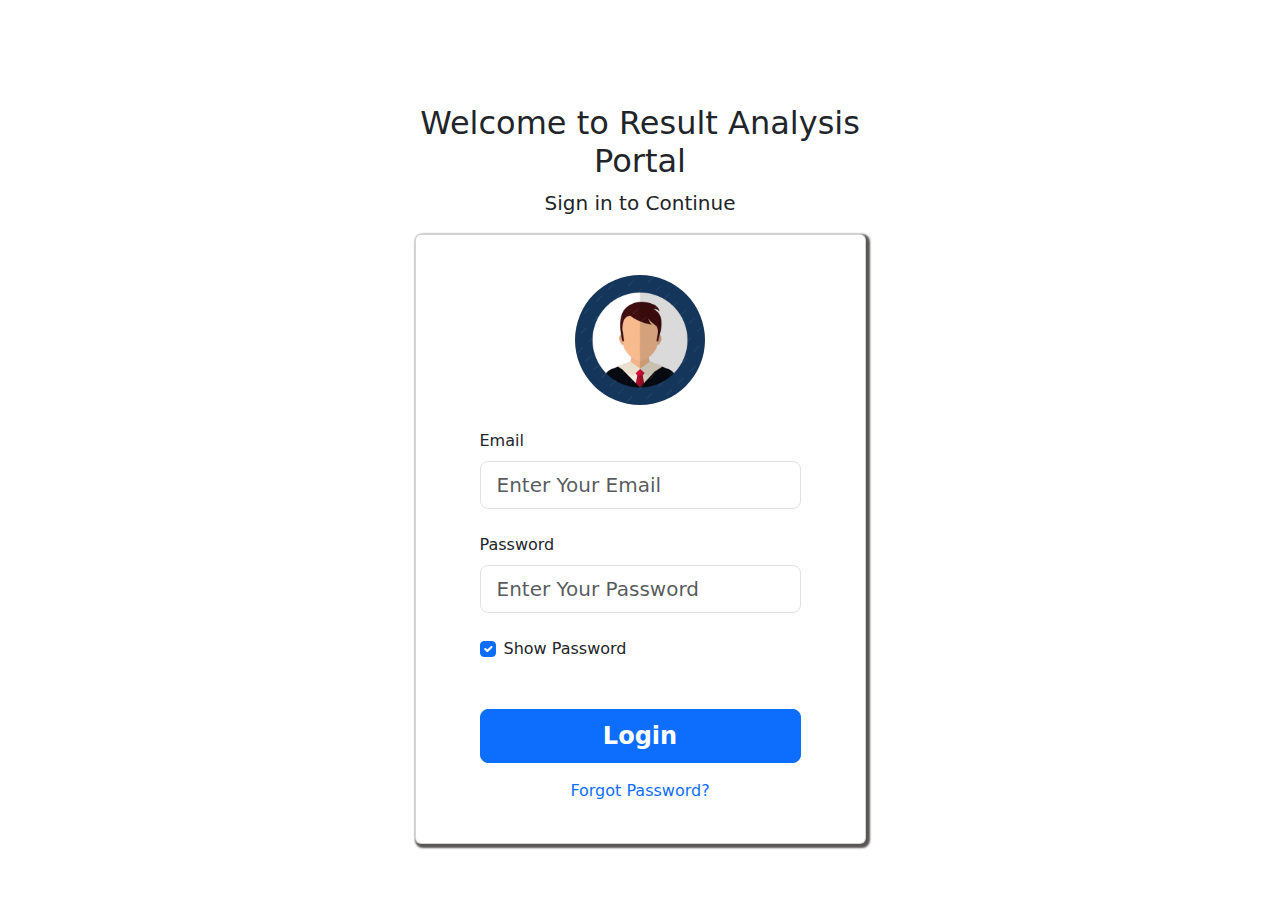
==== index.html @ 91aff0e8 "filename updates" ====
<!DOCTYPE html>
<html lang="en">

<head>
    <meta charset="UTF-8">
    <meta name="viewport" content="width=device-width, initial-scale=1.0">
    <title>Login Page</title>
    <link rel="stylesheet" href="https://cdn.jsdelivr.net/npm/bootstrap@5.3.2/dist/css/bootstrap.min.css">
    <link rel="stylesheet" href="login_page.css">
</head>

<body>
    <main class="d-flex w-100">
        <div class="container d-flex flex-column">
            <div class="row vh-100">
                <div class="col-sm-10 col-md-8 col-lg-5 mx-auto d-table h-100">
                    <div class="d-table-cell align-middle">
                        <div class="text-center mt-5">
                            <h1 class="h2">Welcome to Result Analysis Portal</h1>
                            <p class="lead">
                                Sign in to Continue
                            </p>
                        </div>
                        <div class="card">
                            <div class="card-body">
                                <div class="m-sm-4 text-center mt-3">
                                    <img src="profile-placeholder.avif" alt="Admin-Img" class="img-fluid rounded-circle"
                                        width="130" height="130">
                                </div>
                                <form action="#" class="mx-md-5 mx-3 ">
                                    <input type="hidden" name="_token" value="#" autocomplete="off">
                                    <div class="mb-4">
                                        <label for="#" class="form-label">Email</label>
                                        <input type="email" name="email" id="email" placeholder="Enter Your Email"
                                            class="form-control form-control-lg">
                                        <span class="text-danger" id="email-error"></span>
                                    </div>
                                    <div class="mb-4">
                                        <label for="" class="form-label">Password</label>
                                        <input type="password" name="password" id="password"
                                            placeholder="Enter Your Password" class="form-control form-control-lg">
                                        <span class="text-danger" id="password-error"></span>
                                    </div>
                                    <div>
                                        <label for="checkbox" class="form-check">Show Password
                                            <input type="checkbox" class="form-check-input" value="remember_me"
                                                name="remember-me" checked id="checkbox">
                                            <span class="form-check-label" id="#"></span>
                                        </label>
                                    </div>
                                    <div class="text-center mt-5">
                                        <input type="submit" value="Login"
                                            class="btn btn-lg btn-primary w-100 fw-bold fs-4" id="myButton"/>
                                    </div>
                                    <div class="mt-3 mb-4 text-center ">
                                        <a href="#" class="text-decoration-none">Forgot Password?</a>
                                    </div>
                                </form>
                            </div>
                        </div>
                    </div>
                </div>
            </div>
        </div>
    </main>
</body>
<script src="https://cdn.jsdelivr.net/npm/bootstrap@5.3.2/dist/js/bootstrap.bundle.min.js"></script>
<script src="./logo.js" type="text/javascript"></script>

</html>
---- login_page.css ----
/* a{
    text-decoration: none;
} */
.card{
    box-shadow: 2px  2px 2px 2px rgb(89, 86, 86);
}
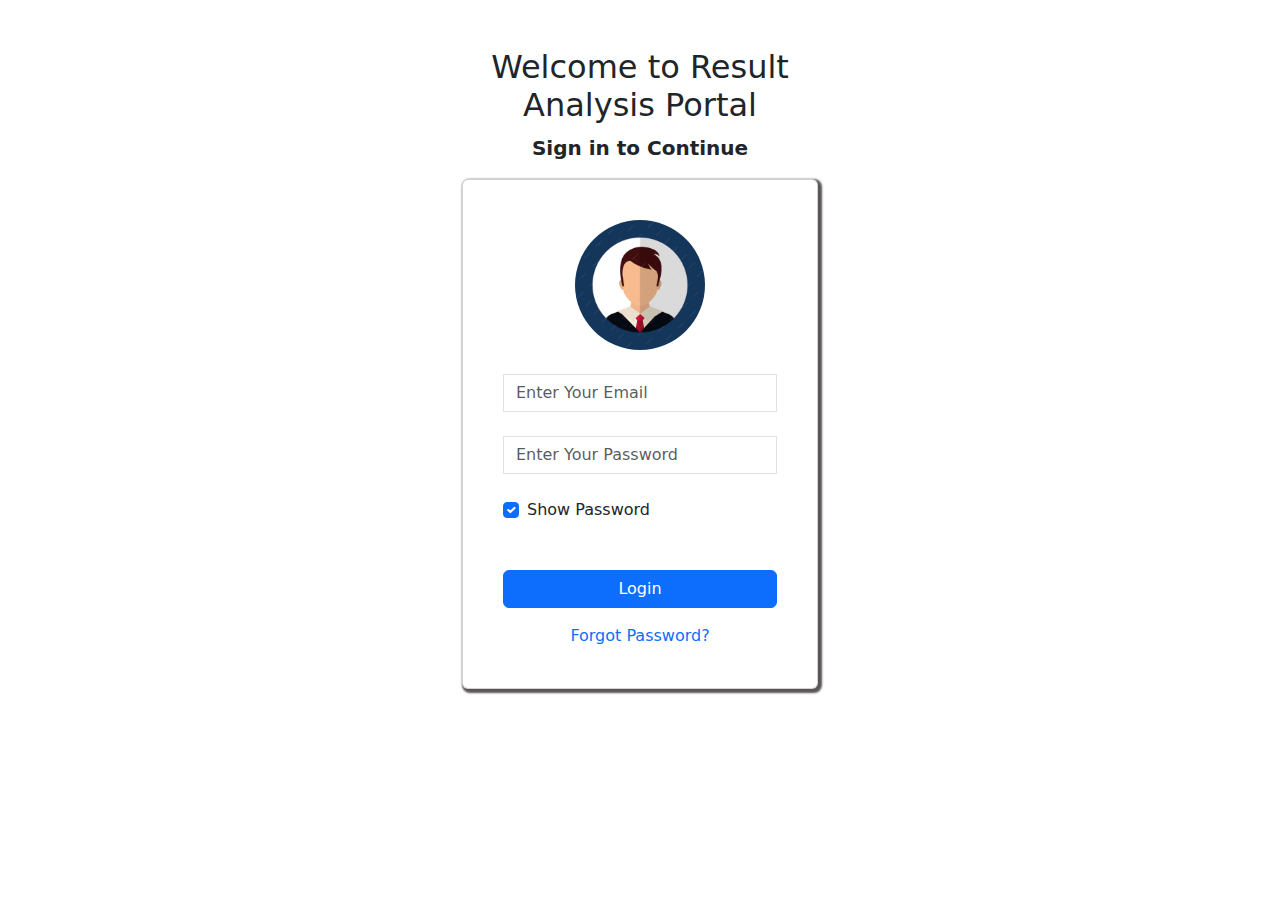
==== commit 01ce3ca2: "responsive updates" ====
--- a/index.html
+++ b/index.html
@@ -11,52 +11,47 @@
 
 <body>
     <main class="d-flex w-100">
-        <div class="container d-flex flex-column">
-            <div class="row vh-100">
-                <div class="col-sm-10 col-md-8 col-lg-5 mx-auto d-table h-100">
-                    <div class="d-table-cell align-middle">
-                        <div class="text-center mt-5">
-                            <h1 class="h2">Welcome to Result Analysis Portal</h1>
-                            <p class="lead">
-                                Sign in to Continue
-                            </p>
-                        </div>
-                        <div class="card">
-                            <div class="card-body">
-                                <div class="m-sm-4 text-center mt-3">
-                                    <img src="profile-placeholder.avif" alt="Admin-Img" class="img-fluid rounded-circle"
-                                        width="130" height="130">
+        <div class="container">
+            <div class="row d-flex justify-content-center">
+                <div class="col-xl-4 col-lg-6 col-md-7 col">
+                    <div class="text-center mt-5">
+                        <h1 class="h2">Welcome to Result Analysis Portal</h1>
+                        <p class="fs-5 fw-bold">
+                            Sign in to Continue
+                        </p>
+                    </div>
+                    <div class="card">
+                        <div class="card-body">
+                            <div class="m-sm-4 text-center mt-3">
+                                <img src="profile-placeholder.avif" alt="Admin-Img" class="img-fluid rounded-circle"
+                                    width="130" height="130">
+                            </div>
+                            <form action="#" class="mx-4">
+                                <div class="mb-4">
+                                    <input type="email" name="email" id="email" placeholder="Enter Your Email"
+                                        class="form-control rounded-0">
+                                    <span class="text-danger" id="email-error"></span>
                                 </div>
-                                <form action="#" class="mx-md-5 mx-3 ">
-                                    <input type="hidden" name="_token" value="#" autocomplete="off">
-                                    <div class="mb-4">
-                                        <label for="#" class="form-label">Email</label>
-                                        <input type="email" name="email" id="email" placeholder="Enter Your Email"
-                                            class="form-control form-control-lg">
-                                        <span class="text-danger" id="email-error"></span>
-                                    </div>
-                                    <div class="mb-4">
-                                        <label for="" class="form-label">Password</label>
-                                        <input type="password" name="password" id="password"
-                                            placeholder="Enter Your Password" class="form-control form-control-lg">
-                                        <span class="text-danger" id="password-error"></span>
-                                    </div>
-                                    <div>
-                                        <label for="checkbox" class="form-check">Show Password
-                                            <input type="checkbox" class="form-check-input" value="remember_me"
-                                                name="remember-me" checked id="checkbox">
-                                            <span class="form-check-label" id="#"></span>
-                                        </label>
-                                    </div>
-                                    <div class="text-center mt-5">
-                                        <input type="submit" value="Login"
-                                            class="btn btn-lg btn-primary w-100 fw-bold fs-4" id="myButton"/>
-                                    </div>
-                                    <div class="mt-3 mb-4 text-center ">
-                                        <a href="#" class="text-decoration-none">Forgot Password?</a>
-                                    </div>
-                                </form>
-                            </div>
+                                <div class="mb-4">
+                                    <input type="password" name="password" id="password"
+                                        placeholder="Enter Your Password" class="form-control rounded-0">
+                                    <span class="text-danger" id="password-error"></span>
+                                </div>
+                                <div>
+                                    <label for="checkbox" class="form-check">Show Password
+                                        <input type="checkbox" class="form-check-input" value="remember_me"
+                                            name="remember-me" checked id="checkbox">
+                                        <span class="form-check-label" id="#"></span>
+                                    </label>
+                                </div>
+                                <div class="text-center mt-5">
+                                    <input type="button" value="Login" class="btn btn-primary w-100" id="myButton"
+                                        onclick="login()" />
+                                </div>
+                                <div class="mt-3 mb-4 text-center ">
+                                    <a href="#" class="text-decoration-none">Forgot Password?</a>
+                                </div>
+                            </form>
                         </div>
                     </div>
                 </div>
@@ -65,6 +60,6 @@
     </main>
 </body>
 <script src="https://cdn.jsdelivr.net/npm/bootstrap@5.3.2/dist/js/bootstrap.bundle.min.js"></script>
-<script src="./logo.js" type="text/javascript"></script>
+<script src="login.js"></script>
 
 </html>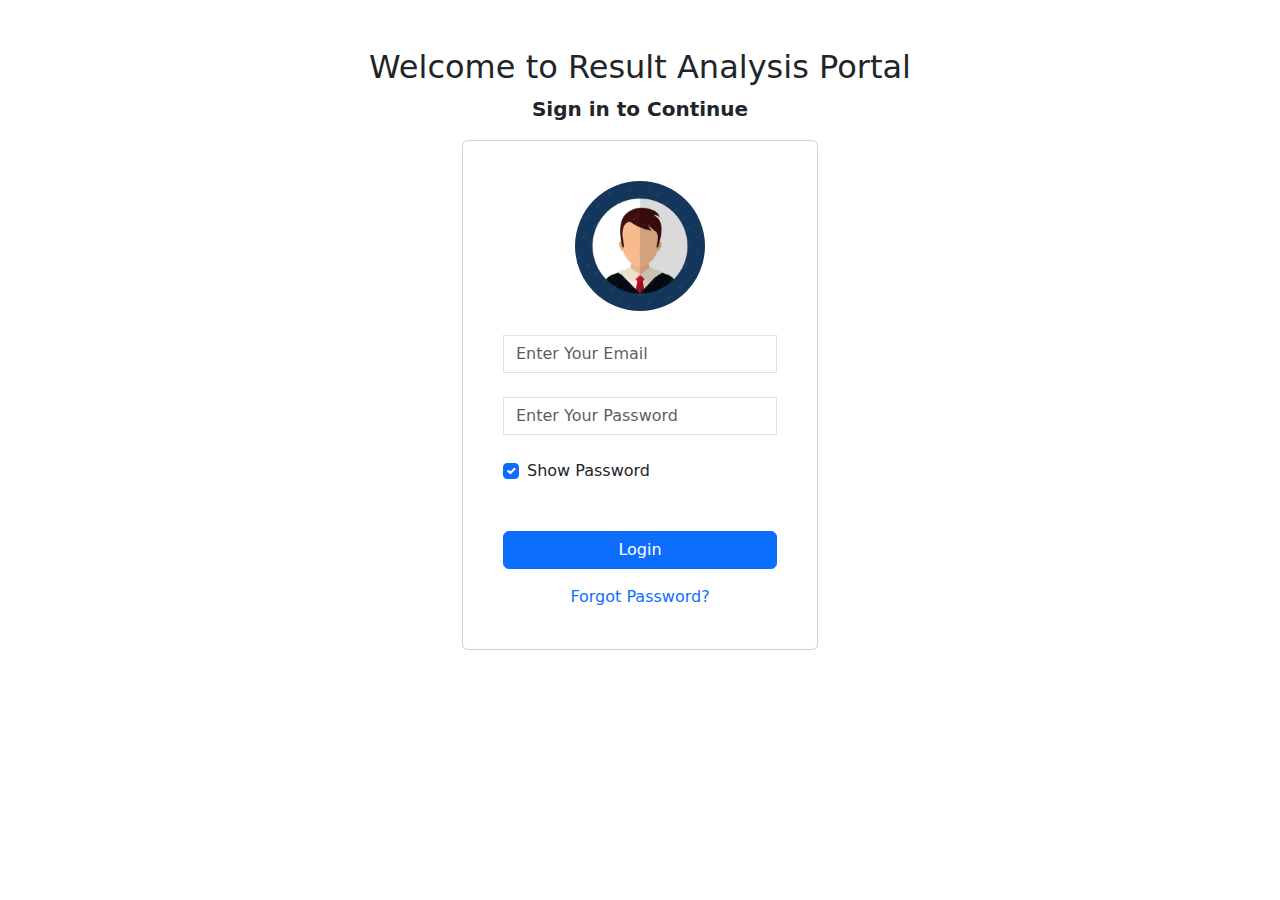
==== commit 97cf6d9b: "update" ====
--- a/index.html
+++ b/index.html
@@ -13,16 +13,16 @@
     <main class="d-flex w-100">
         <div class="container">
             <div class="row d-flex justify-content-center">
+                <div class="text-center mt-5">
+                    <h1 class="h2">Welcome to Result Analysis Portal</h1>
+                    <p class="fs-5 fw-bold">
+                        Sign in to Continue
+                    </p>
+                </div>
                 <div class="col-xl-4 col-lg-6 col-md-7 col">
-                    <div class="text-center mt-5">
-                        <h1 class="h2">Welcome to Result Analysis Portal</h1>
-                        <p class="fs-5 fw-bold">
-                            Sign in to Continue
-                        </p>
-                    </div>
                     <div class="card">
                         <div class="card-body">
-                            <div class="m-sm-4 text-center mt-3">
+                            <div class="m-sm-4 text-center mt-2 mb-2">
                                 <img src="profile-placeholder.avif" alt="Admin-Img" class="img-fluid rounded-circle"
                                     width="130" height="130">
                             </div>
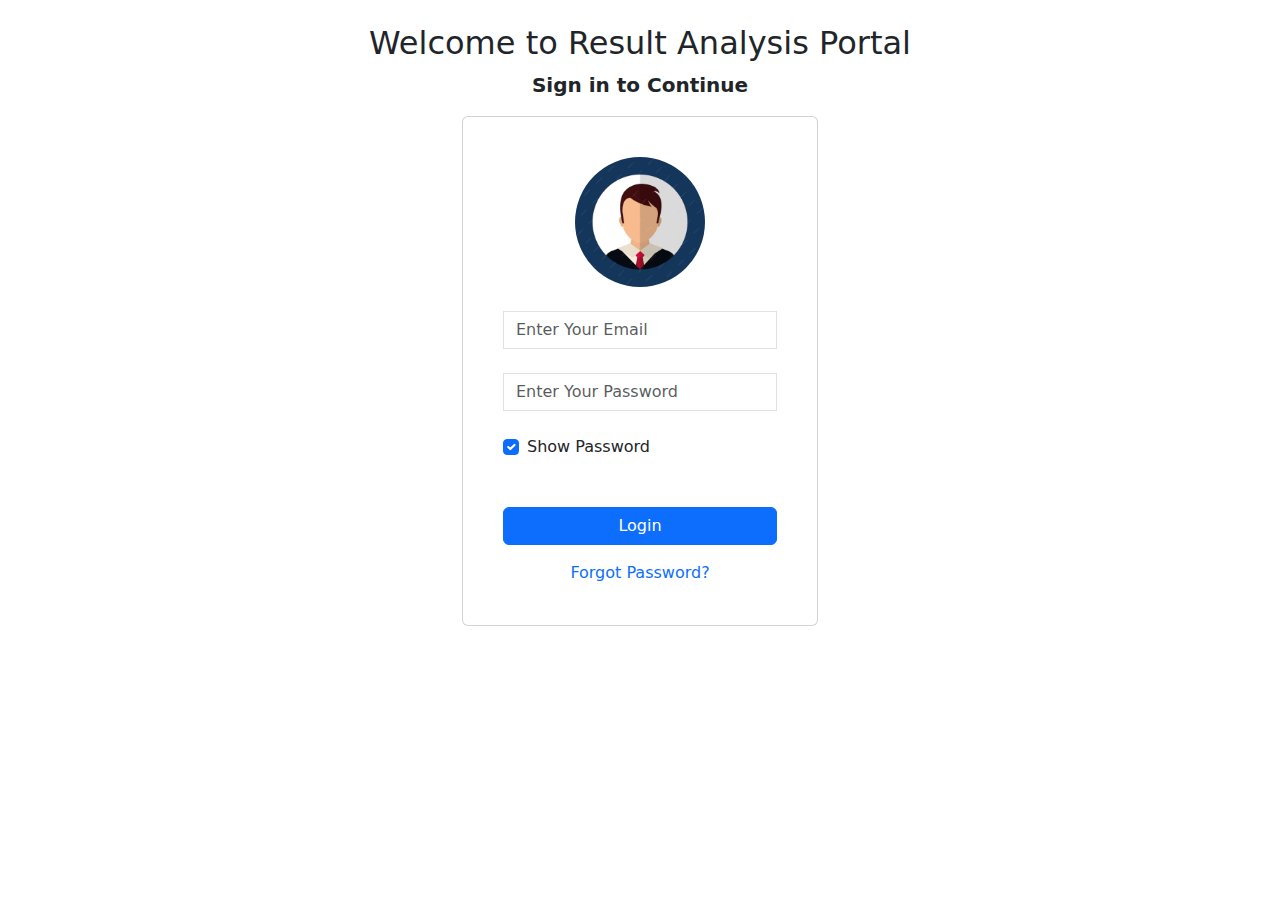
==== commit d5436ad4: "update" ====
--- a/index.html
+++ b/index.html
@@ -13,7 +13,7 @@
     <main class="d-flex w-100">
         <div class="container">
             <div class="row d-flex justify-content-center">
-                <div class="text-center mt-5">
+                <div class="text-center mt-4">
                     <h1 class="h2">Welcome to Result Analysis Portal</h1>
                     <p class="fs-5 fw-bold">
                         Sign in to Continue
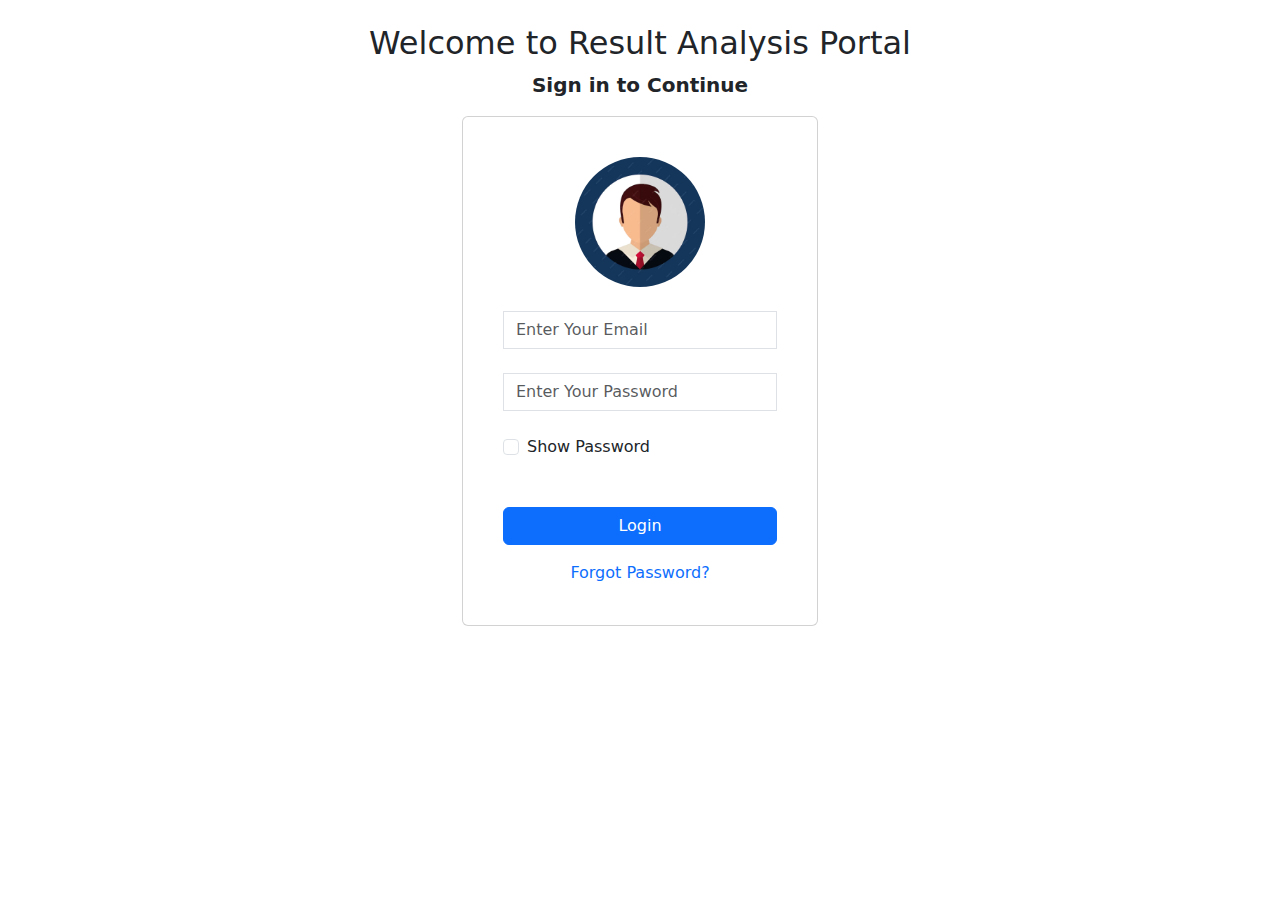
==== commit ce25824f: "update check buttoon" ====
--- a/index.html
+++ b/index.html
@@ -38,9 +38,9 @@
                                     <span class="text-danger" id="password-error"></span>
                                 </div>
                                 <div>
-                                    <label for="checkbox" class="form-check">Show Password
+                                    <label for="checkbox" class="form-check user-select-none">Show Password
                                         <input type="checkbox" class="form-check-input" value="remember_me"
-                                            name="remember-me" checked id="checkbox">
+                                            name="remember-me"  id="checkbox" onchange="togglePasswordVisibility()">
                                         <span class="form-check-label" id="#"></span>
                                     </label>
                                 </div>
@@ -62,4 +62,17 @@
 <script src="https://cdn.jsdelivr.net/npm/bootstrap@5.3.2/dist/js/bootstrap.bundle.min.js"></script>
 <script src="login.js"></script>
 
+<script>
+    function togglePasswordVisibility() {
+        var passwordInput = document.getElementById("password");
+        var toggleCheckbox = document.getElementById("checkbox");
+
+        if (toggleCheckbox.checked) {
+            passwordInput.type = "text";
+        } else {
+            passwordInput.type = "password";
+        }
+    }
+</script>
+
 </html>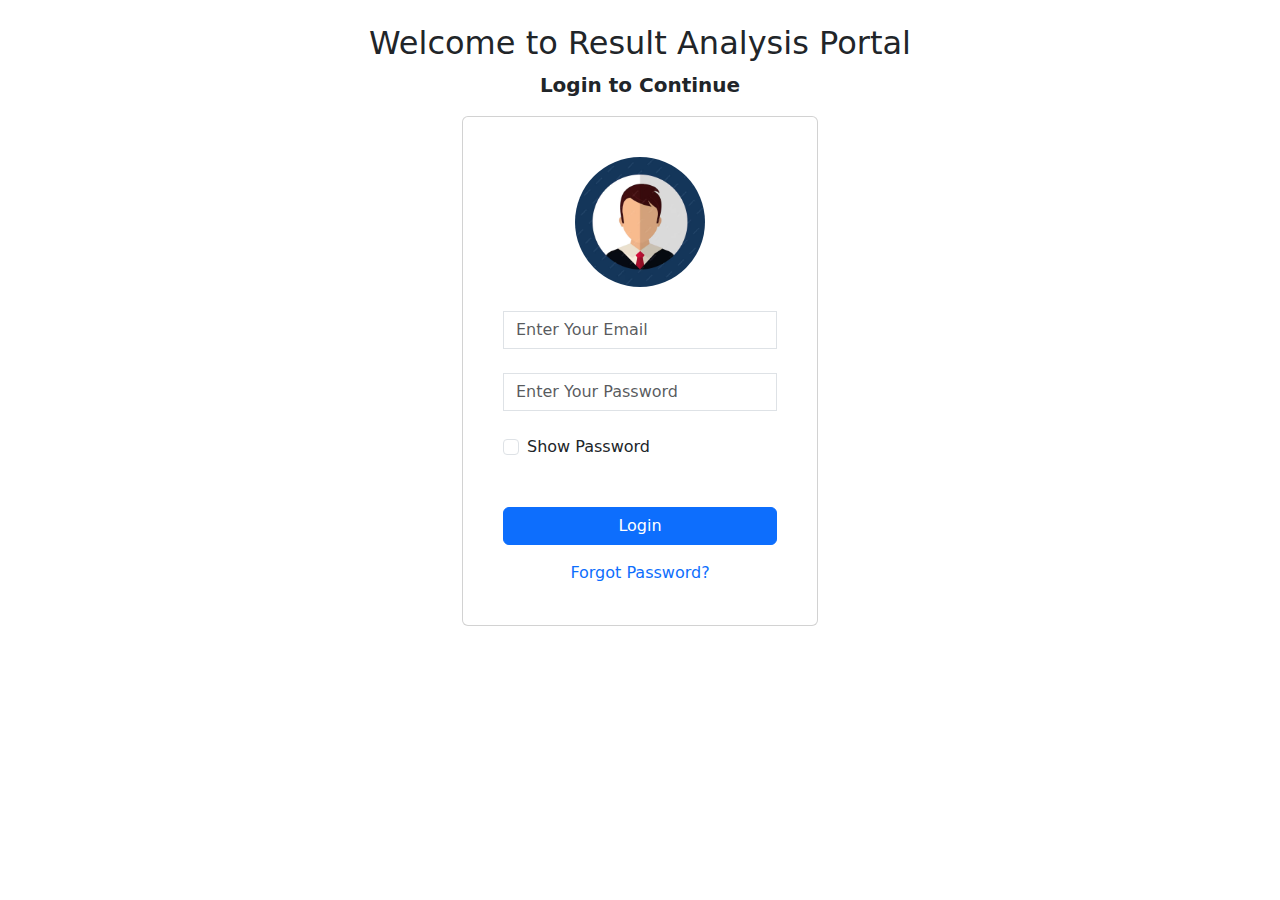
==== commit 474e2e1a: "minor changes on sidebar nav items" ====
--- a/index.html
+++ b/index.html
@@ -16,7 +16,7 @@
                 <div class="text-center mt-4">
                     <h1 class="h2">Welcome to Result Analysis Portal</h1>
                     <p class="fs-5 fw-bold">
-                        Sign in to Continue
+                        Login to Continue
                     </p>
                 </div>
                 <div class="col-xl-4 col-lg-6 col-md-7 col">
